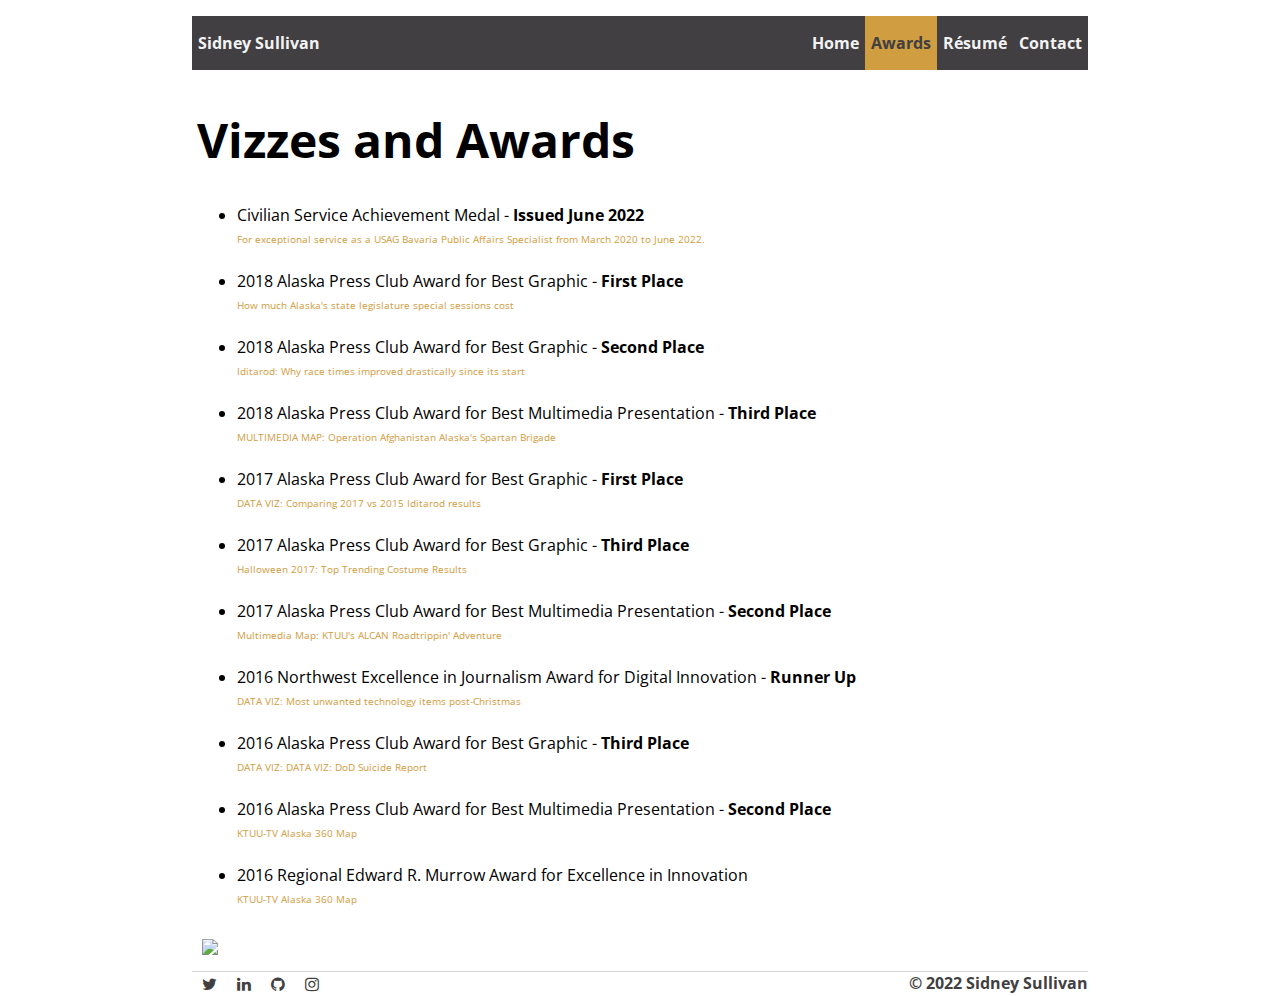
==== awards.html @ 5070a17f "Update awards.html" ====
<!DOCTYPE html>
<html>
	<head>
		<title>Sidney Sullivan's Website</title>
		<!-- link to main stylesheet -->
		<link rel="stylesheet" type="text/css" href="/css/main.css">
		<link href="https://fonts.googleapis.com/css?family=Open+Sans:400,600,300" rel="stylesheet" type="text/css">
	</head>
    	<body>
                <header>
                	<div class="navbar">	
                    		<ul>
        				<ul><a href="/contact">Contact</a></ul>
	        			<ul><a href="/resume">Résumé</a></ul>
        				<ul><a class="active" href="/awards">Awards</a></ul>
                        		<ul><a href="/">Home</a></ul>
    				</ul>	
                    	</div><!-- /.navbar -->
			<h4 style="text-alight: left;">Sidney Sullivan</h4>
		</header>
	<div class="container">
    	<div class="blurb">
		<style>
		* {
    			box-sizing: border-box;
		}

		/* Create two unequal columns that floats next to each other */
		.column {
    			float: left;
		}

		.left {
  			width: 65%;
		}

		.right {
  			width: 35%;
			text-align:right;
		}
		</style>
		<div class="row">
  		<div class="column left" style="background-color:#ffffff;">	
        		<h1>Vizzes and Awards</h1>
				<ul>
					<li>Civilian Service Achievement Medal - <strong>Issued June 2022</strong></li>
        				<br><article><a href="https://www.linkedin.com/in/sidneysullivan/overlay/experience/1611722046/multiple-media-viewer/?treasuryMediaId=1635496086498" class="linkfont" target="_blank">For exceptional service as a USAG Bavaria Public Affairs Specialist from March 2020 to June 2022.</a></article>
        				<br>
					<li>2018 Alaska Press Club Award for Best Graphic - <strong>First Place</strong></li>
        				<br><article><a href="https://www.ktuu.com/content/news/How-much-Alaskas-state-legislature-special-sessions-cost-483392661.html" class="linkfont" target="_blank">How much Alaska's state legislature special sessions cost</a></article>
        				<br>
					<li>2018 Alaska Press Club Award for Best Graphic - <strong>Second Place</strong></li> 
        				<br><article><a href="https://www.ktuu.com/content/news/Iditarod-Why-race-times-improved-dramatically-since-its-start-475864733.html" class="linkfont" target="_blank">Iditarod: Why race times improved drastically since its start</a></article>
        				<br>
					<li>2018 Alaska Press Club Award for Best Multimedia Presentation - <strong>Third Place</strong></li> 
        				<br><article><a href="https://www.ktuu.com/content/news/MULTIMEDIA-MAP-Operation-Afghanistan-Alaskas-Spartan-Brigade-473482293.html" class="linkfont" target="_blank">MULTIMEDIA MAP: Operation Afghanistan Alaska's Spartan Brigade</a></article>
        				<br>
        				<li>2017 Alaska Press Club Award for Best Graphic - <strong>First Place</strong></li>
        				<br><article><a href="http://www.ktuu.com/content/news/DATAVIZ-Comparing-2017-verses-2015-Iditarod-results-415355863.html" class="linkfont" target="_blank">DATA VIZ: Comparing 2017 vs 2015 Iditarod results</a></article>
        				<br>
	        			<li>2017 Alaska Press Club Award for Best Graphic - <strong>Third Place</strong></li> 
        				<br><article><a href="http://www.ktuu.com/content/news/Halloween-2017-Top-Trending-Costume-Results-453744863.html" class="linkfont" target="_blank">Halloween 2017: Top Trending Costume Results</a></article>
        				<br>
        				<li>2017 Alaska Press Club Award for Best Multimedia Presentation - <strong>Second Place</strong></li> 
        				<br><article><a href="https://uploads.knightlab.com/storymapjs/a3c9afc7d035d1b3e4211fda3d198e53/map-roadtrippin-the-alcan-at-75/index.html" class="linkfont" target="_blank">Multimedia Map: KTUU's ALCAN Roadtrippin' Adventure</a></article>
        				<br>
	        			<li>2016 Northwest Excellence in Journalism Award for Digital Innovation - <strong>Runner Up</strong></li> 
        				<br><article><a href="http://www.ktuu.com/content/news/DATA-VIZ-Most-unwanted-technology-items-post-Christmas-408882845.html" class="linkfont" target="_blank">DATA VIZ: Most unwanted technology items post-Christmas</a></article>
        				<br>
        				<li>2016 Alaska Press Club Award for Best Graphic - <strong>Third Place</strong></li> 
        				<br><article><a href="http://www.ktuu.com/content/news/DATA-VIZ-DoD-Suicide-Report-406131535.html" class="linkfont" target="_blank">DATA VIZ: DATA VIZ: DoD Suicide Report</a></article>
        				<br>
	        			<li>2016 Alaska Press Club Award for Best Multimedia Presentation - <strong>Second Place</strong></li> 
        				<br><article><a href="http://www.ktuu.com/alaska360/" class="linkfont" target="_blank">KTUU-TV Alaska 360 Map</a></article>
        				<br>
        				<li>2016 Regional Edward R. Murrow Award for Excellence in Innovation</li> 
        				<br><article><a href="http://www.ktuu.com/alaska360/" class="linkfont" target="_blank">KTUU-TV Alaska 360 Map</a></article>
    				</ul>
		</div><!-- /row -->
  		<div class="column right" style="background-color:#ffffff;">
		<style>
		* {
    			box-sizing: border-box;
		}

		.column {
    			float: left;
    			width: 50%;
    			padding: 5px;
		}

		/* Clearfix (clear floats) */
		.row::after {
    			content: "";
    			clear: both;
    			display: table;
		}
				
		/* Responsive layout - makes the two columns stack on top of each other instead of next to each other */
		@media screen and (max-width: 1900px) {
    			.column {
        			width: 100%;
    			}
		}  
                
 		/* slideshow  */
		@keyframes slideshow {
		10% {left: 0;}
		20% {left: 0;}
		30% {left: -100%;}
		40% {left: -100%;}
		50% {left: -200%;}
		60% {left: -200%;}
		70% {left: -300%;}
		80% {left: -300%;}
		90% {left: -400%;}
		100% {left: -400%}
		}

		#slider{overflow:hidden;width:100%;margin:5px auto; border: 5px solid transparent;border-radius: 0px;}
		#slider figure img{width:20%;float:left; border-radius: 0%;}
		#slider figure{position:relative;width:500%;margin:0;left:0;text-align:left;animation:15s slideshow infinite}
                @media screen and (max-width: 1900px) {#slider {overflow: hidden; width: 100%; margin: 0 auto;}} 
		</style>		

    		<div id="slider">
        		<figure>
            			<a href="https://public.tableau.com/profile/sidneysullivan#!/" target="_blank">
            			<img src="https://image.ibb.co/n4wBrz/Alaska_State_Legislature_Special_Session_Costs.jpg">
				<img src="https://i.ibb.co/QbTh2jx/Iditarod-Race-Times-Improve-Drastically.jpg">	
            			<img src="https://image.ibb.co/ktYPBz/Economic_Well_Being_of_Alaska_Children_2018.jpg">
				<img src="https://i.ibb.co/PrBYSG2/Nenana-Ice-Classic-Winning-Dates-and-Times.jpg">
            			<img src="https://i.ibb.co/kQkhpSP/The-Travels-of-Celebrity-Chef-Anthony-Bourdain.jpg">
        		</figure>
			<br>
		</div></div>
    	</div><!-- /.blurb -->
	</div><!-- /.container -->
		<footer>
    			<ul>
                		<!-- Add icon library -->
				<link rel="stylesheet" href="https://cdnjs.cloudflare.com/ajax/libs/font-awesome/4.7.0/css/font-awesome.min.css">
				<!-- Add font awesome icons -->
				</li><li><a href="https://twitter.com/sidneyfsullivan" class="fa fa-twitter" target="_blank"></a></li>	
				</li><li><a href="https://www.linkedin.com/in/sidneysullivan/" class="fa fa-linkedin" target="_blank"></a></li>	
				<li><a href="https://github.com/sidneysullivan" class="fa fa-github" target="_blank"></a></li>	
              			<li><a href="https://www.instagram.com/livinglang/" class="fa fa-instagram" target="_blank"></a></li>	     
            			</li><li style="float: right;">© 2022 Sidney Sullivan</li>
			</ul>
		</footer>
	</body>
</html>
---- css/main.css ----
body {
    margin: 0px auto;
    width: 70%;
    font-family:'Open Sans', 'PT Sans', sans-serif;
}

h4 {
    font-family:'Open Sans', 'PT Sans', sans-serif;
    background: #413F42;
    margin: 0px;
    padding: 16px 6px;
    color: #F3F3F3;
    font-size: 16px;
}

h1 {
    font-size: 3em;
    font-family:'Open Sans', 'PT Sans', sans-serif;
}

p {
    font-size: 1.5em;
    line-height: 1.4em;
    color: #333;
    margin: 0px;
    padding-right: 5px;
}

.navbar {
  background-color: #413F42;
  list-style: none;
  font-weight: bold;
  display: inline;
  float: center right;
  color: #F3F3F3;
}

.navbar a {
  float: right;
  display: block;
  color: #F3F3F3;
  text-align: center;
  padding: 16px 6px;
  text-decoration: none;
  font-size: 16px;
  font-family:'Open Sans', 'PT Sans', sans-serif;
}

.navbar a:hover {
  background: #D09D41;
  color: #413F42;
  font-weight: bold;
}

.navbar .active {
    background: #D09D41;
    color: #413F42;
}

 footer ul {
    font-family:'Open Sans', 'PT Sans', sans-serif;
    padding: 0px;
    list-style: none;
    font-weight: bold;
    display: inline;
    color: #413F42;
}

footer {
    border-top: 1px solid #d5d5d5;
    font-size: 1em;
    color: #413F42;
}

a {
    text-decoration: none;
    color: #D09D41;
}

a:hover {
    color: #D09D41; 
}

li {
    float: left;
}

li a {
    display: block;
    color: #F3F3F3;
    text-align: center;
    text-decoration: none;
    padding: 0px 10px;
}

img {
    border-radius: 50%;
}

.linkfont {
    font-size: 10px; 
    text-decoration: none; 
    color: #D09D41;
}

/* Style all font awesome icons */
.fa {
  font-size: 20px;
  text-align: center;
  text-decoration: none;
  margin: 4px 0px;
  color: #413F42;
}

/* Add a hover effect */
.fa:hover {
    opacity: 0.7;
}
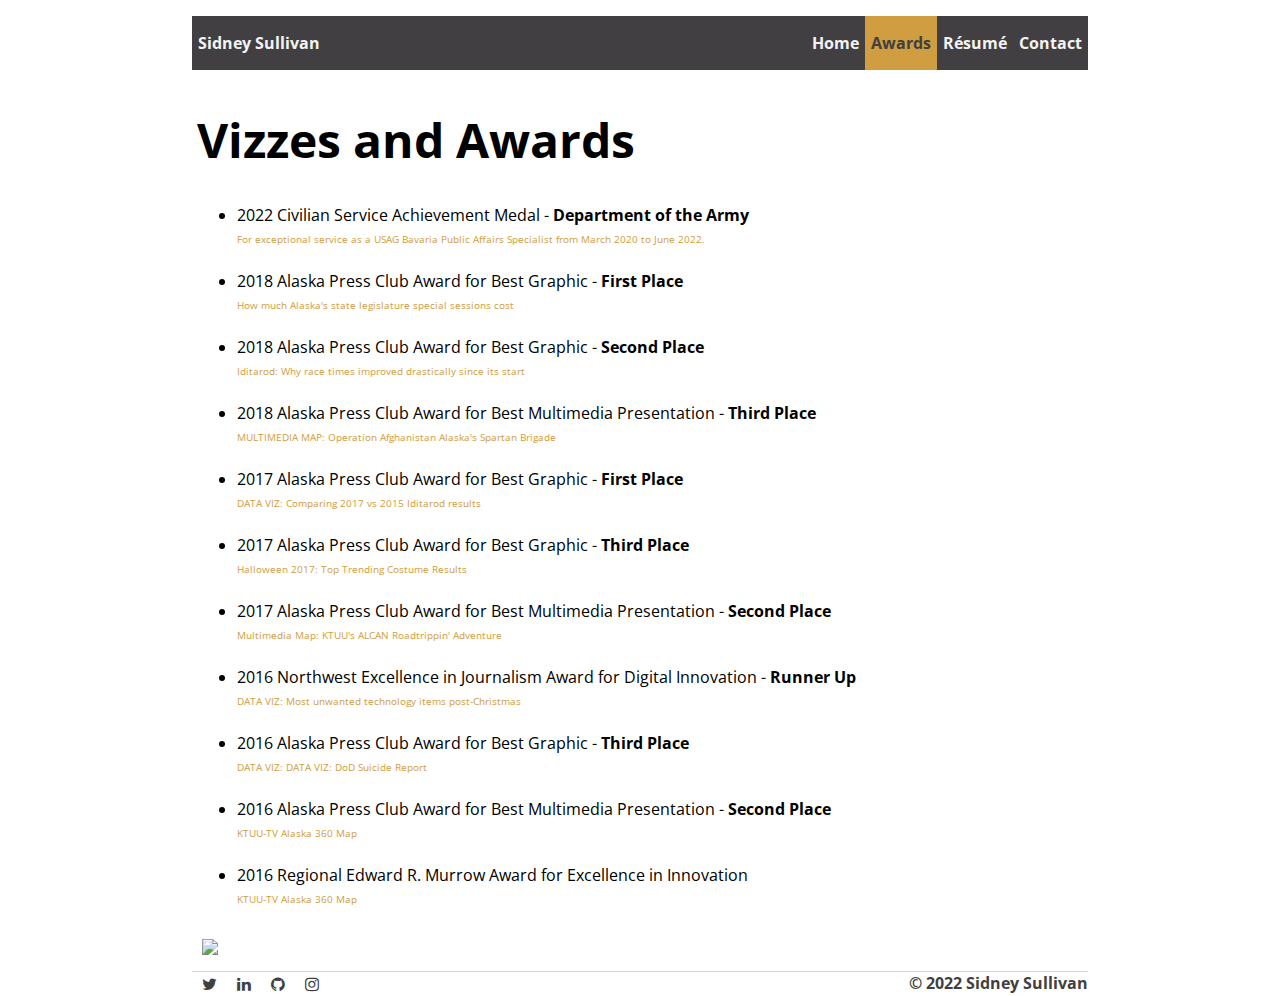
==== commit e5ce751f: "Update awards.html" ====
--- a/awards.html
+++ b/awards.html
@@ -43,7 +43,7 @@
   		<div class="column left" style="background-color:#ffffff;">	
         		<h1>Vizzes and Awards</h1>
 				<ul>
-					<li>Civilian Service Achievement Medal - <strong>Issued June 2022</strong></li>
+					<li>2022 Civilian Service Achievement Medal - <strong>Department of the Army</strong></li>
         				<br><article><a href="https://www.linkedin.com/in/sidneysullivan/overlay/experience/1611722046/multiple-media-viewer/?treasuryMediaId=1635496086498" class="linkfont" target="_blank">For exceptional service as a USAG Bavaria Public Affairs Specialist from March 2020 to June 2022.</a></article>
         				<br>
 					<li>2018 Alaska Press Club Award for Best Graphic - <strong>First Place</strong></li>
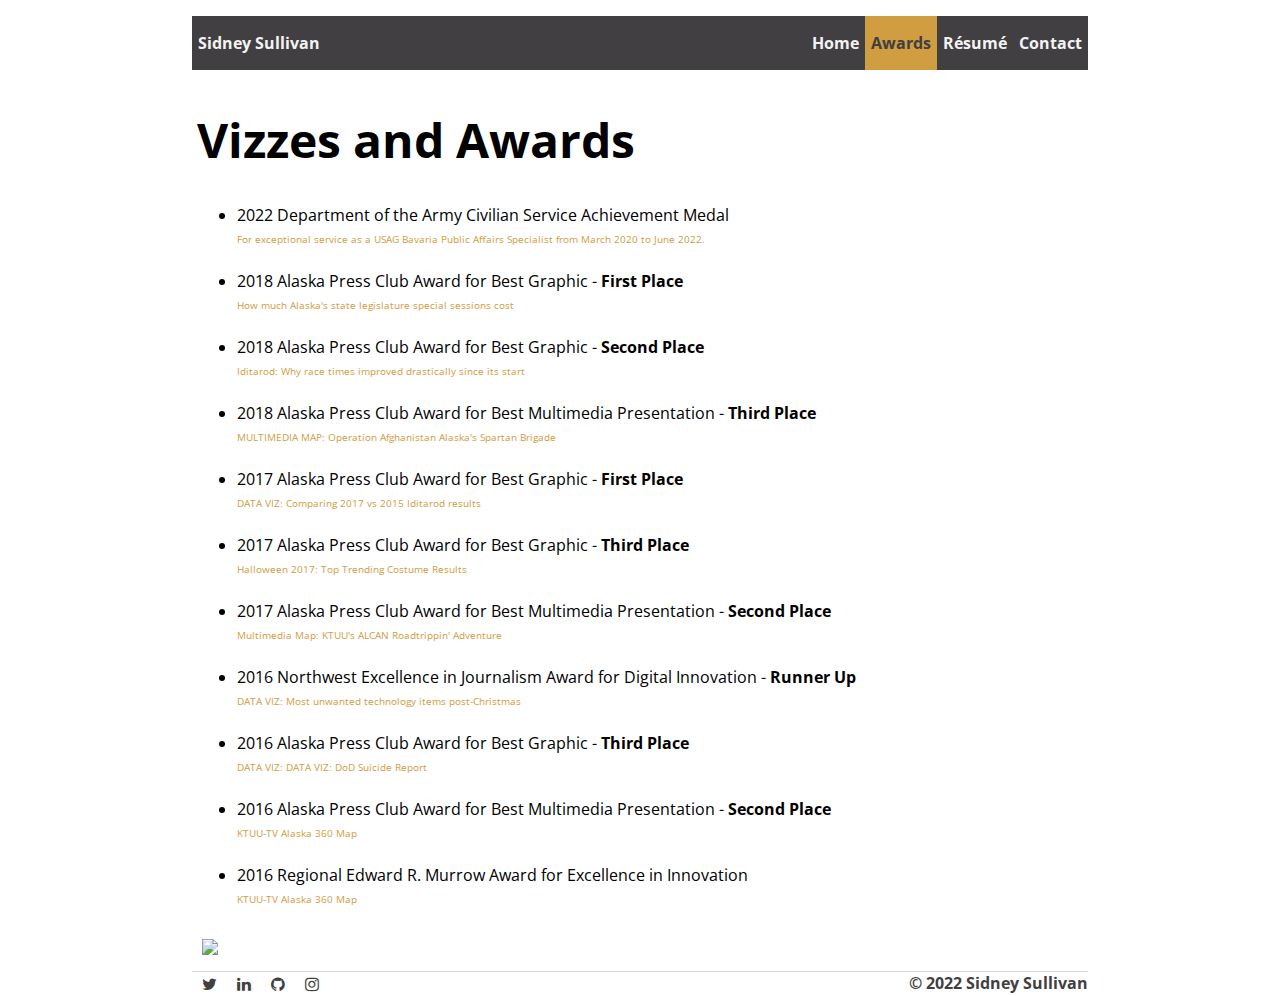
==== commit 77da35b9: "Update awards.html" ====
--- a/awards.html
+++ b/awards.html
@@ -43,7 +43,7 @@
   		<div class="column left" style="background-color:#ffffff;">	
         		<h1>Vizzes and Awards</h1>
 				<ul>
-					<li>2022 Civilian Service Achievement Medal - <strong>Department of the Army</strong></li>
+					<li>2022 Department of the Army Civilian Service Achievement Medal</li> 
         				<br><article><a href="https://www.linkedin.com/in/sidneysullivan/overlay/experience/1611722046/multiple-media-viewer/?treasuryMediaId=1635496086498" class="linkfont" target="_blank">For exceptional service as a USAG Bavaria Public Affairs Specialist from March 2020 to June 2022.</a></article>
         				<br>
 					<li>2018 Alaska Press Club Award for Best Graphic - <strong>First Place</strong></li>
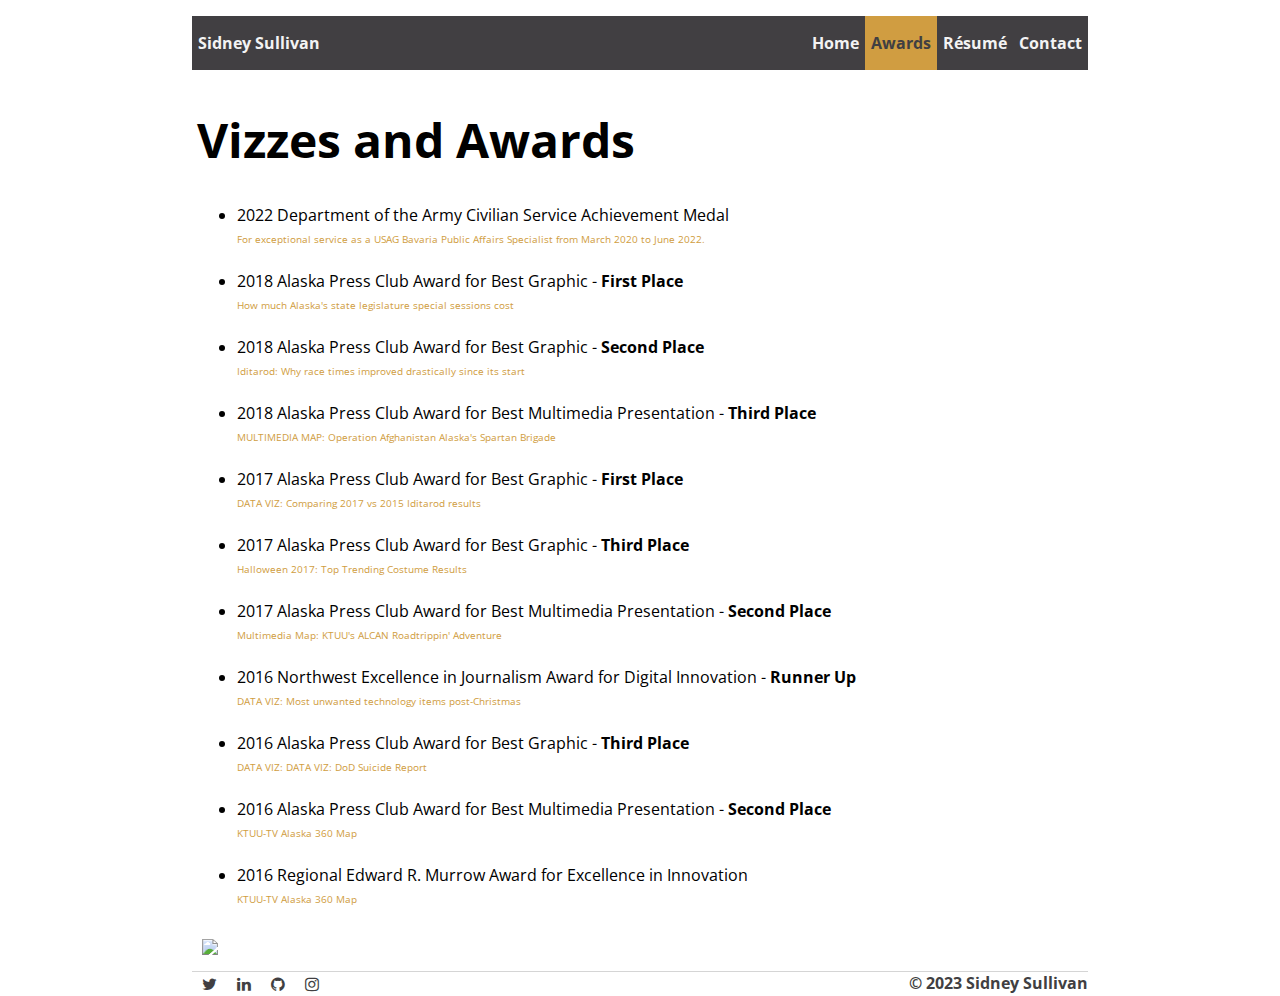
==== commit f979423d: "Update awards.html" ====
--- a/awards.html
+++ b/awards.html
@@ -145,7 +145,7 @@
 				</li><li><a href="https://www.linkedin.com/in/sidneysullivan/" class="fa fa-linkedin" target="_blank"></a></li>	
 				<li><a href="https://github.com/sidneysullivan" class="fa fa-github" target="_blank"></a></li>	
               			<li><a href="https://www.instagram.com/livinglang/" class="fa fa-instagram" target="_blank"></a></li>	     
-            			</li><li style="float: right;">© 2022 Sidney Sullivan</li>
+            			</li><li style="float: right;">© 2023 Sidney Sullivan</li>
 			</ul>
 		</footer>
 	</body>
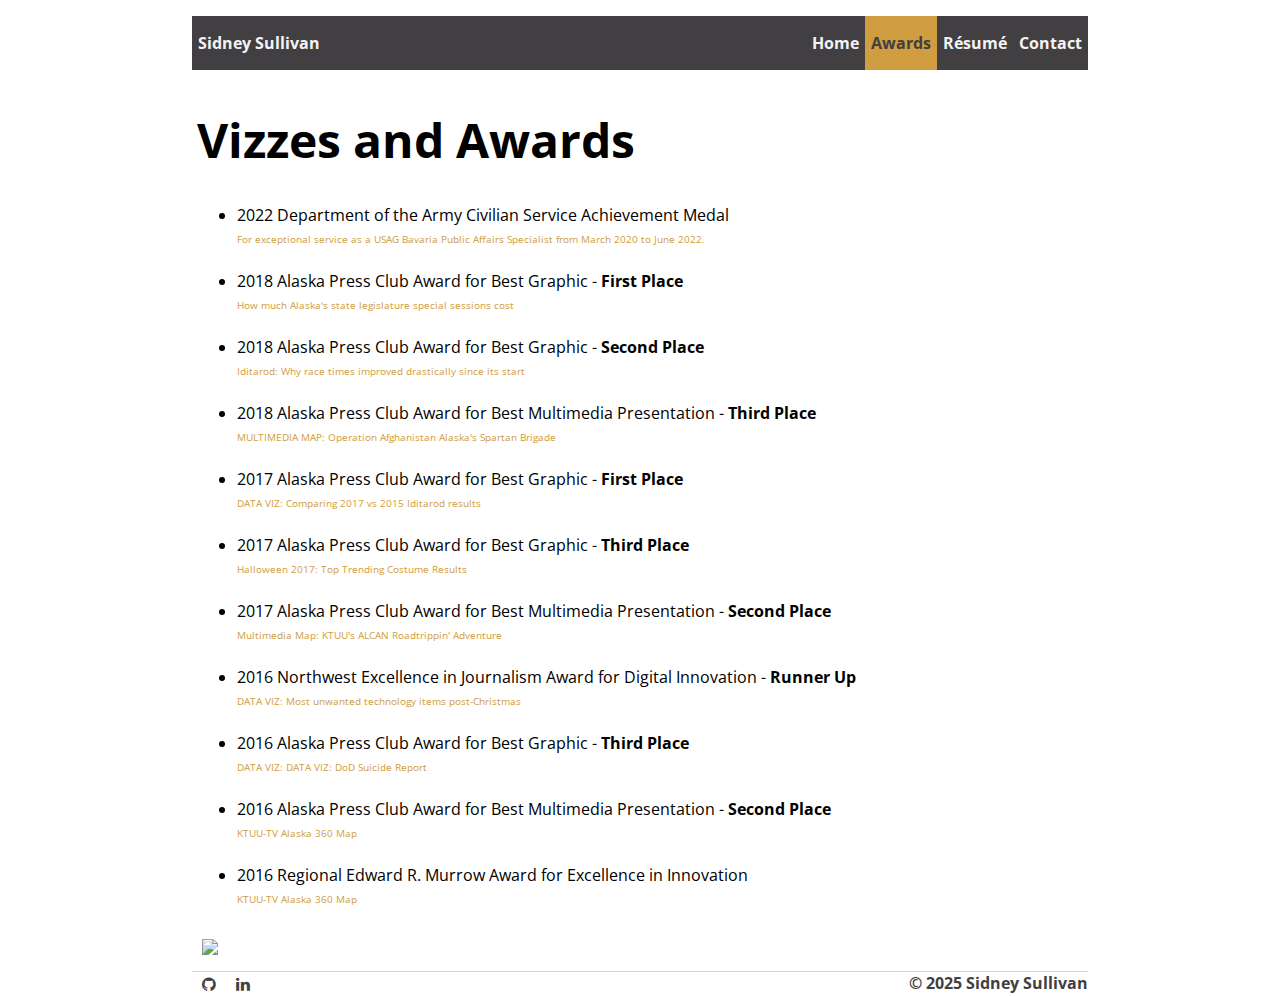
==== commit 11ed33c5: "Update awards.html" ====
--- a/awards.html
+++ b/awards.html
@@ -141,11 +141,9 @@
                 		<!-- Add icon library -->
 				<link rel="stylesheet" href="https://cdnjs.cloudflare.com/ajax/libs/font-awesome/4.7.0/css/font-awesome.min.css">
 				<!-- Add font awesome icons -->
-				</li><li><a href="https://twitter.com/sidneyfsullivan" class="fa fa-twitter" target="_blank"></a></li>	
-				</li><li><a href="https://www.linkedin.com/in/sidneysullivan/" class="fa fa-linkedin" target="_blank"></a></li>	
-				<li><a href="https://github.com/sidneysullivan" class="fa fa-github" target="_blank"></a></li>	
-              			<li><a href="https://www.instagram.com/livinglang/" class="fa fa-instagram" target="_blank"></a></li>	     
-            			</li><li style="float: right;">© 2023 Sidney Sullivan</li>
+				</li><li><a href="https://github.com/sidneysullivan" class="fa fa-github" target="_blank"></a></li>	
+				<li><a href="https://www.linkedin.com/in/sidneysullivan/" class="fa fa-linkedin" target="_blank"></a></li>	
+            			</li><li style="float: right;">© 2025 Sidney Sullivan</li>
 			</ul>
 		</footer>
 	</body>
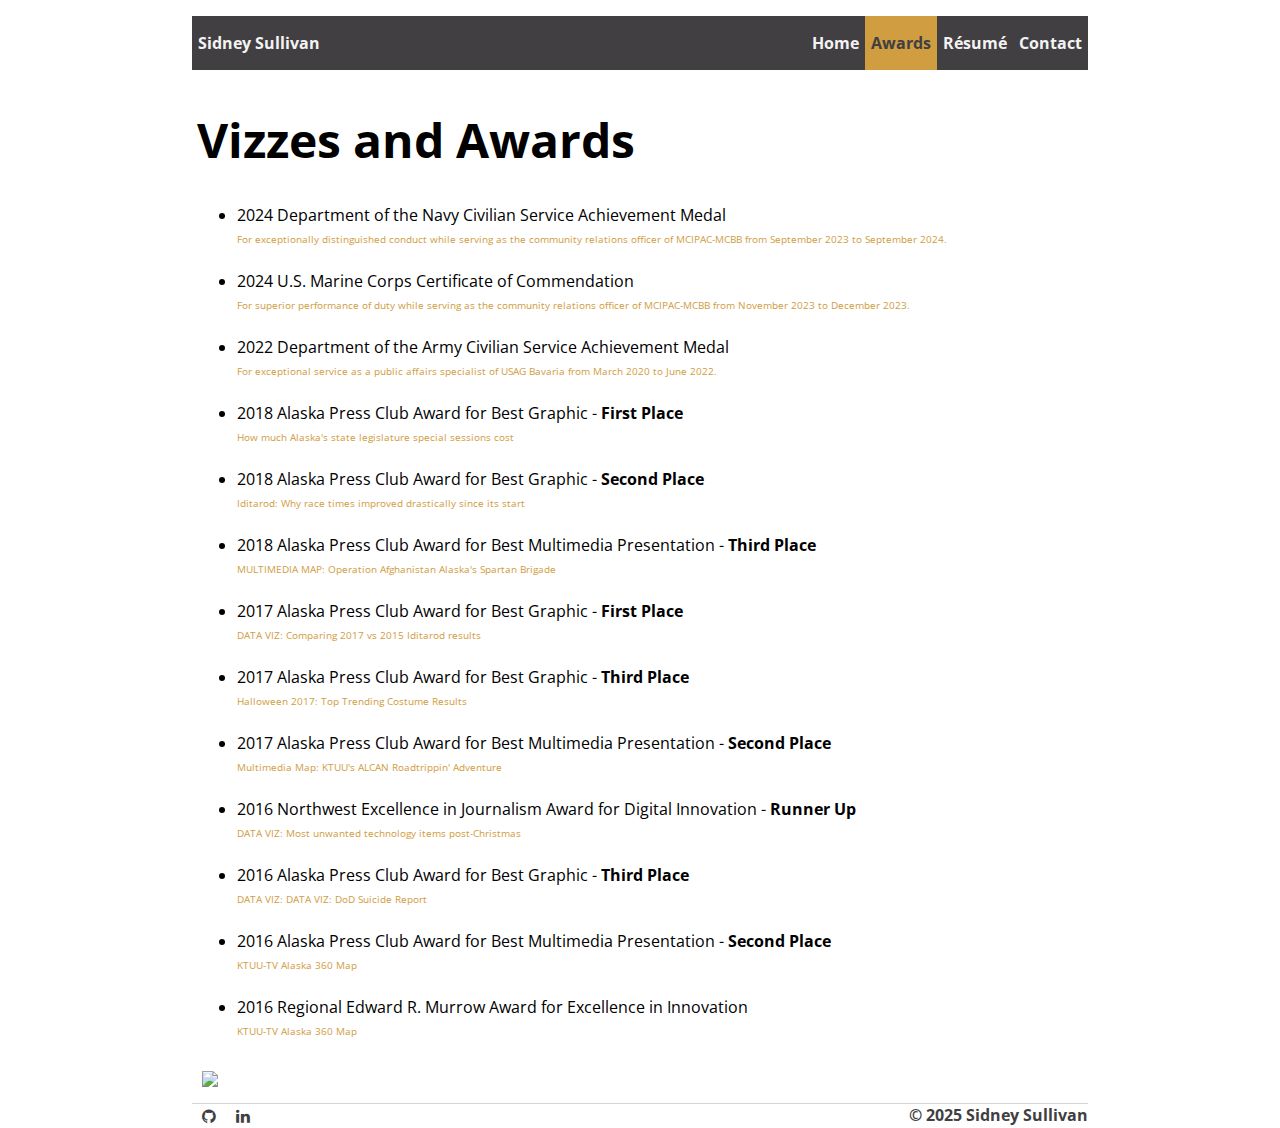
==== commit d000bd95: "Update awards.html" ====
--- a/awards.html
+++ b/awards.html
@@ -43,8 +43,14 @@
   		<div class="column left" style="background-color:#ffffff;">	
         		<h1>Vizzes and Awards</h1>
 				<ul>
+					<li>2024 Department of the Navy Civilian Service Achievement Medal</li> 
+        				<br><article><a href="https://www.linkedin.com/in/sidneysullivan/overlay/1742114946104/single-media-viewer/?type=IMAGE&profileId=ACoAABRSGEYBupXKnXp9O8wab20BTgdXRoiaQZ0" class="linkfont" target="_blank">For exceptionally distinguished conduct while serving as the community relations officer of MCIPAC-MCBB from September 2023 to September 2024.</a></article>
+        				<br>
+					<li>2024 U.S. Marine Corps Certificate of Commendation</li> 
+        				<br><article><a href="https://www.linkedin.com/in/sidneysullivan/overlay/1742115016279/single-media-viewer/?type=IMAGE&profileId=ACoAABRSGEYBupXKnXp9O8wab20BTgdXRoiaQZ0" class="linkfont" target="_blank">For superior performance of duty while serving as the community relations officer of MCIPAC-MCBB from November 2023 to December 2023.</a></article>
+        				<br>
 					<li>2022 Department of the Army Civilian Service Achievement Medal</li> 
-        				<br><article><a href="https://www.linkedin.com/in/sidneysullivan/overlay/experience/1611722046/multiple-media-viewer/?treasuryMediaId=1635496086498" class="linkfont" target="_blank">For exceptional service as a USAG Bavaria Public Affairs Specialist from March 2020 to June 2022.</a></article>
+        				<br><article><a href="https://www.linkedin.com/in/sidneysullivan/overlay/experience/1611722046/multiple-media-viewer/?treasuryMediaId=1635496086498" class="linkfont" target="_blank">For exceptional service as a public affairs specialist of USAG Bavaria from March 2020 to June 2022.</a></article>
         				<br>
 					<li>2018 Alaska Press Club Award for Best Graphic - <strong>First Place</strong></li>
         				<br><article><a href="https://www.ktuu.com/content/news/How-much-Alaskas-state-legislature-special-sessions-cost-483392661.html" class="linkfont" target="_blank">How much Alaska's state legislature special sessions cost</a></article>
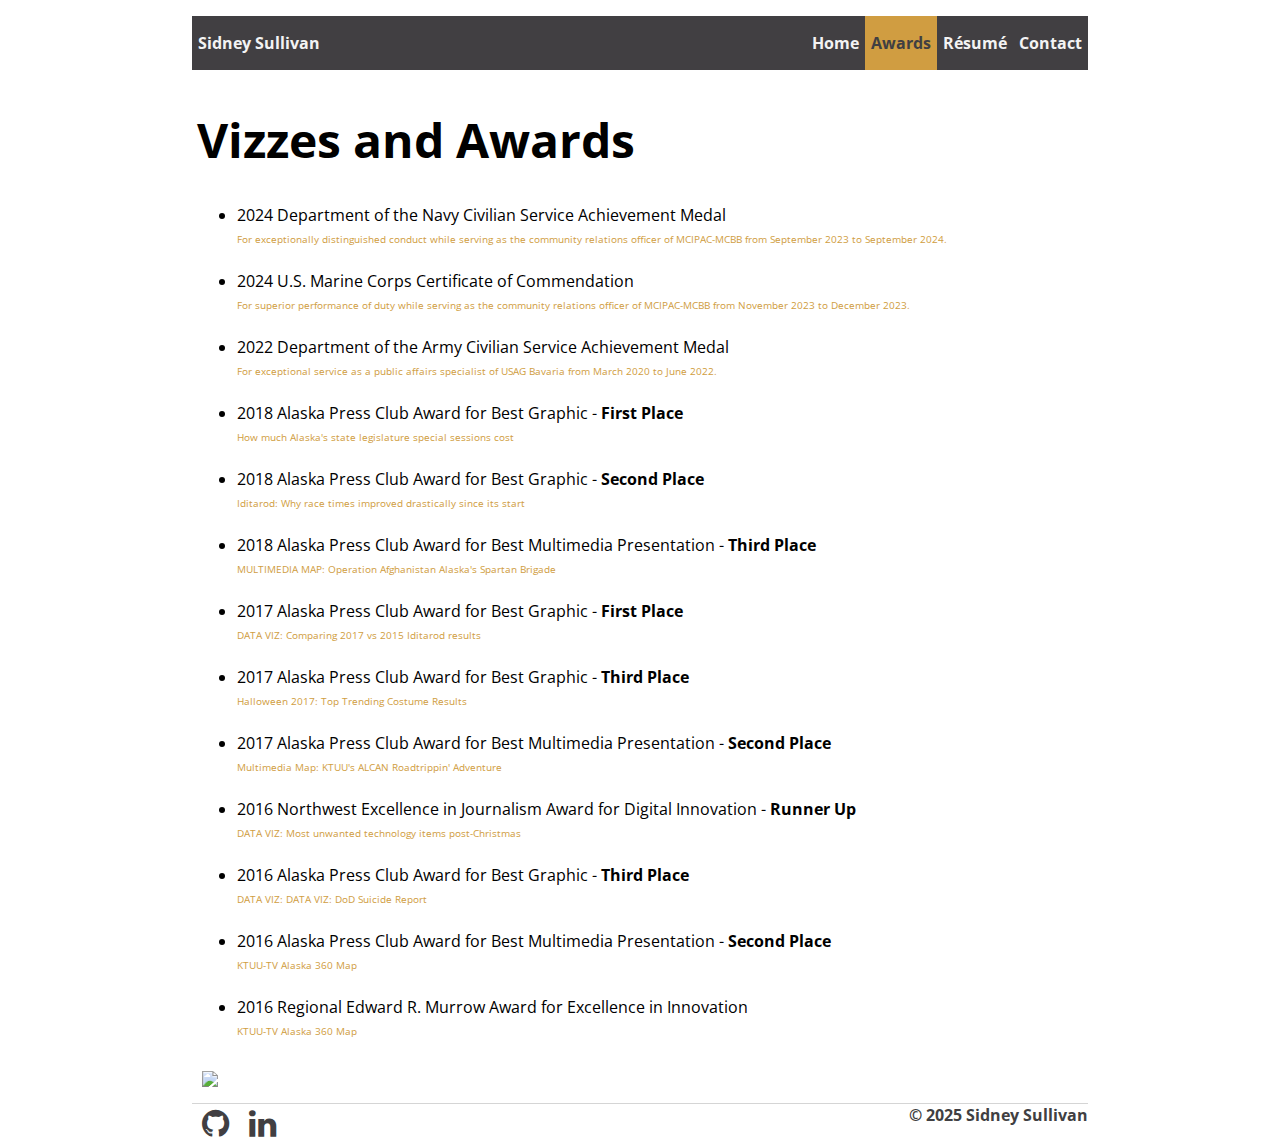
==== commit 6660b6ae: "Update awards.html" ====
--- a/awards.html
+++ b/awards.html
@@ -147,8 +147,8 @@
                 		<!-- Add icon library -->
 				<link rel="stylesheet" href="https://cdnjs.cloudflare.com/ajax/libs/font-awesome/4.7.0/css/font-awesome.min.css">
 				<!-- Add font awesome icons -->
-				</li><li><a href="https://github.com/sidneysullivan" class="fa fa-github" target="_blank"></a></li>	
-				<li><a href="https://www.linkedin.com/in/sidneysullivan/" class="fa fa-linkedin" target="_blank"></a></li>	
+				</li><li><a href="https://github.com/sidneysullivan" class="fa fa-github fa-2x" target="_blank"></a></li>	
+				<li><a href="https://www.linkedin.com/in/sidneysullivan/" class="fa fa-linkedin fa-2x" target="_blank"></a></li>	
             			</li><li style="float: right;">© 2025 Sidney Sullivan</li>
 			</ul>
 		</footer>
